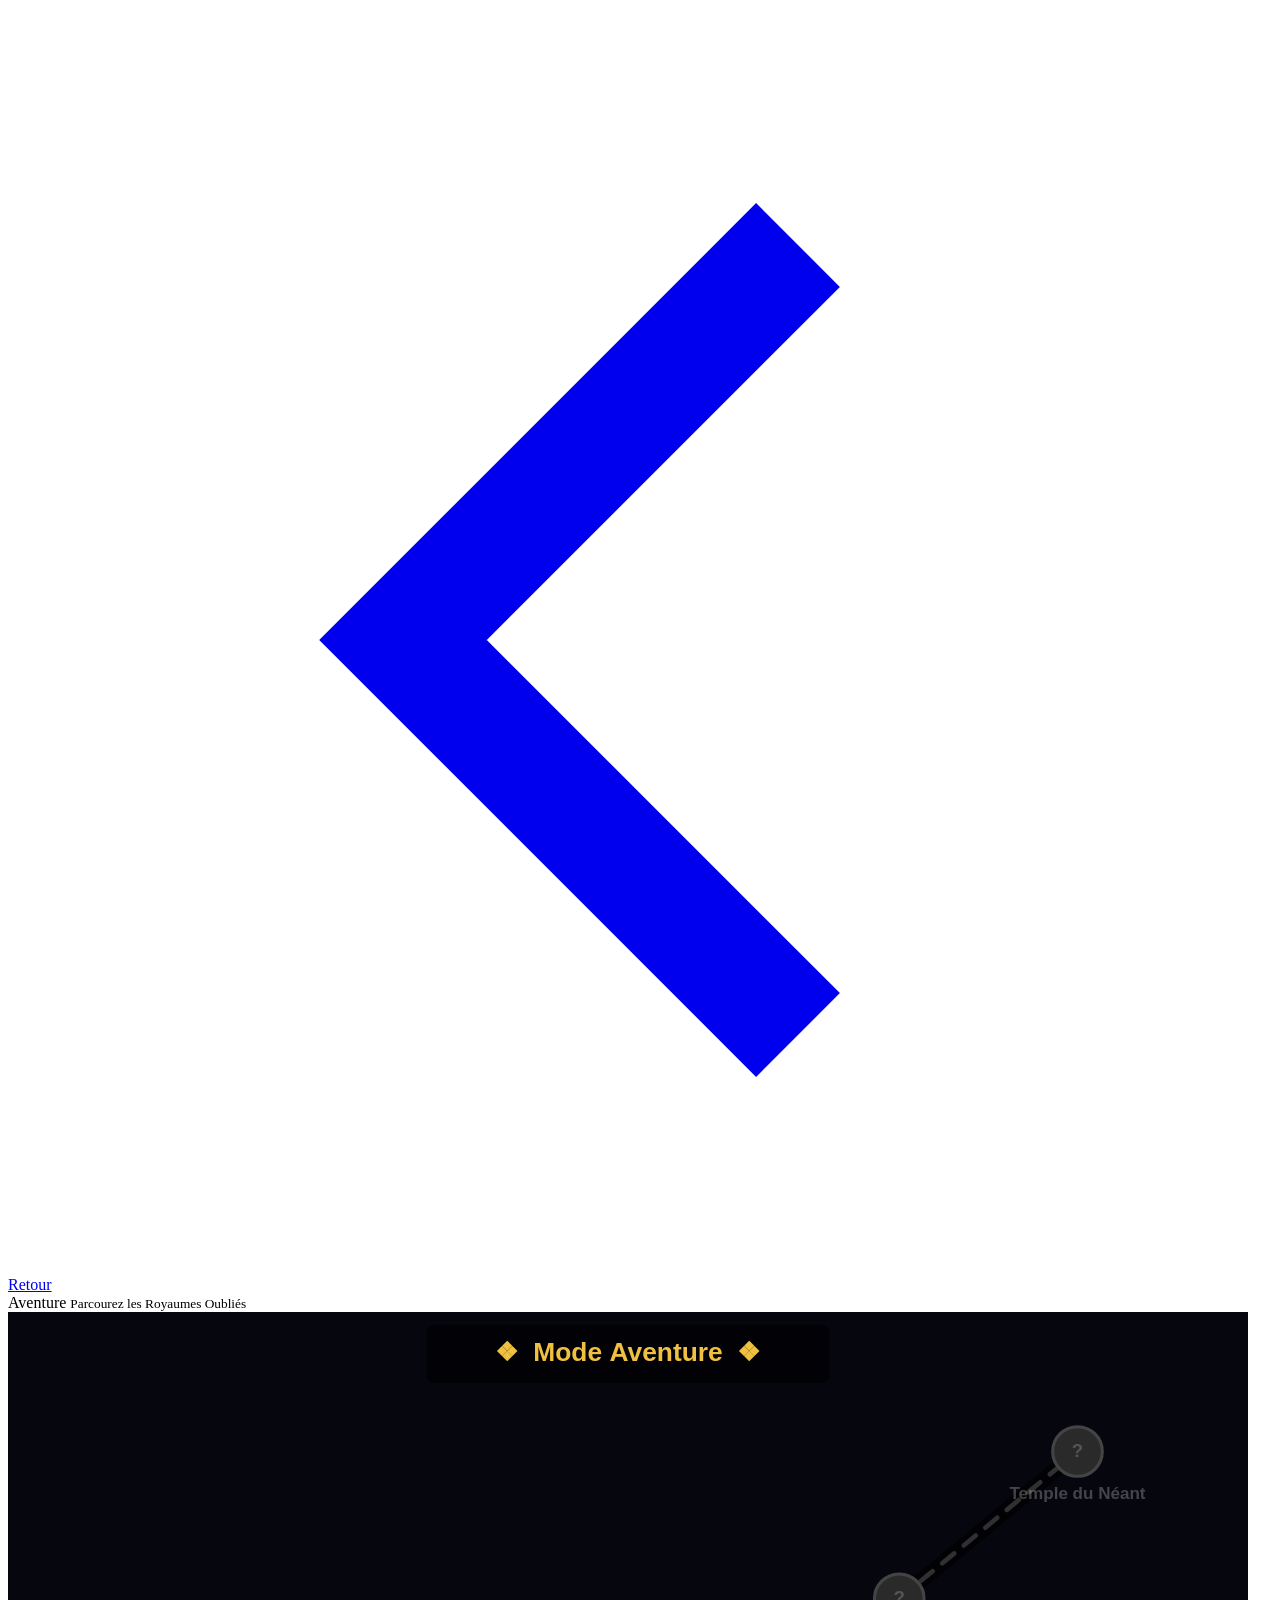
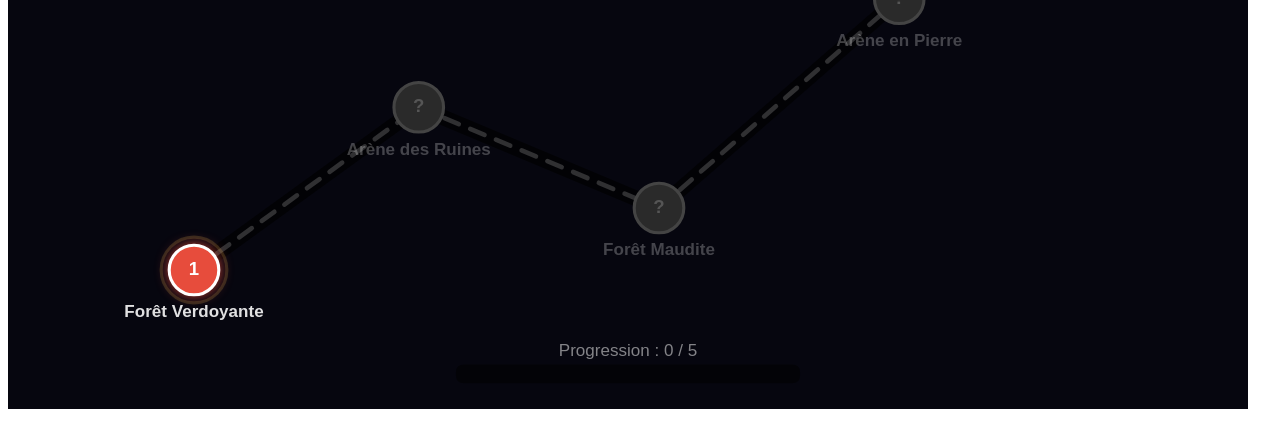
==== aventure.html @ 9d13b928 "v0.13.01" ====
<!DOCTYPE html>
<html lang="fr">
<head>
    <meta charset="UTF-8">
    <meta name="viewport" content="width=device-width, initial-scale=1.0">
    <title>Arena — Aventure</title>
    <link rel="preconnect" href="https://fonts.googleapis.com">
    <link href="https://fonts.googleapis.com/css2?family=Cinzel+Decorative:wght@700&family=Crimson+Text:ital,wght@0,400;0,600;1,400&display=swap" rel="stylesheet">
    <link rel="stylesheet" href="asset/css/map_arene.css">
</head>
<body>

    <div class="bg"></div>
    <div class="bg-lines"></div>

    <header>
        <a href="index.html" class="nav-back">
            <svg viewBox="0 0 16 16" fill="none" stroke="currentColor" stroke-width="1.5">
                <path d="M10 3L5 8l5 5"/>
            </svg>
            Retour
        </a>
        <div class="header-title">
            Aventure
            <small>Parcourez les Royaumes Oubliés</small>
        </div>
        <div class="header-right"></div>
    </header>

    <div class="canvas-wrap">
        <canvas id="mapCanvas"></canvas>
    </div>

    <!-- Config partagée -->
    <script src="asset/js/characters/swordsman.js"></script>
    <script src="asset/js/characters/skeleton.js"></script>
    <script src="asset/js/map_data.js"></script>
    <!-- Logique du mode aventure -->
    <script src="asset/js/aventure.js"></script>

</body>
</html>
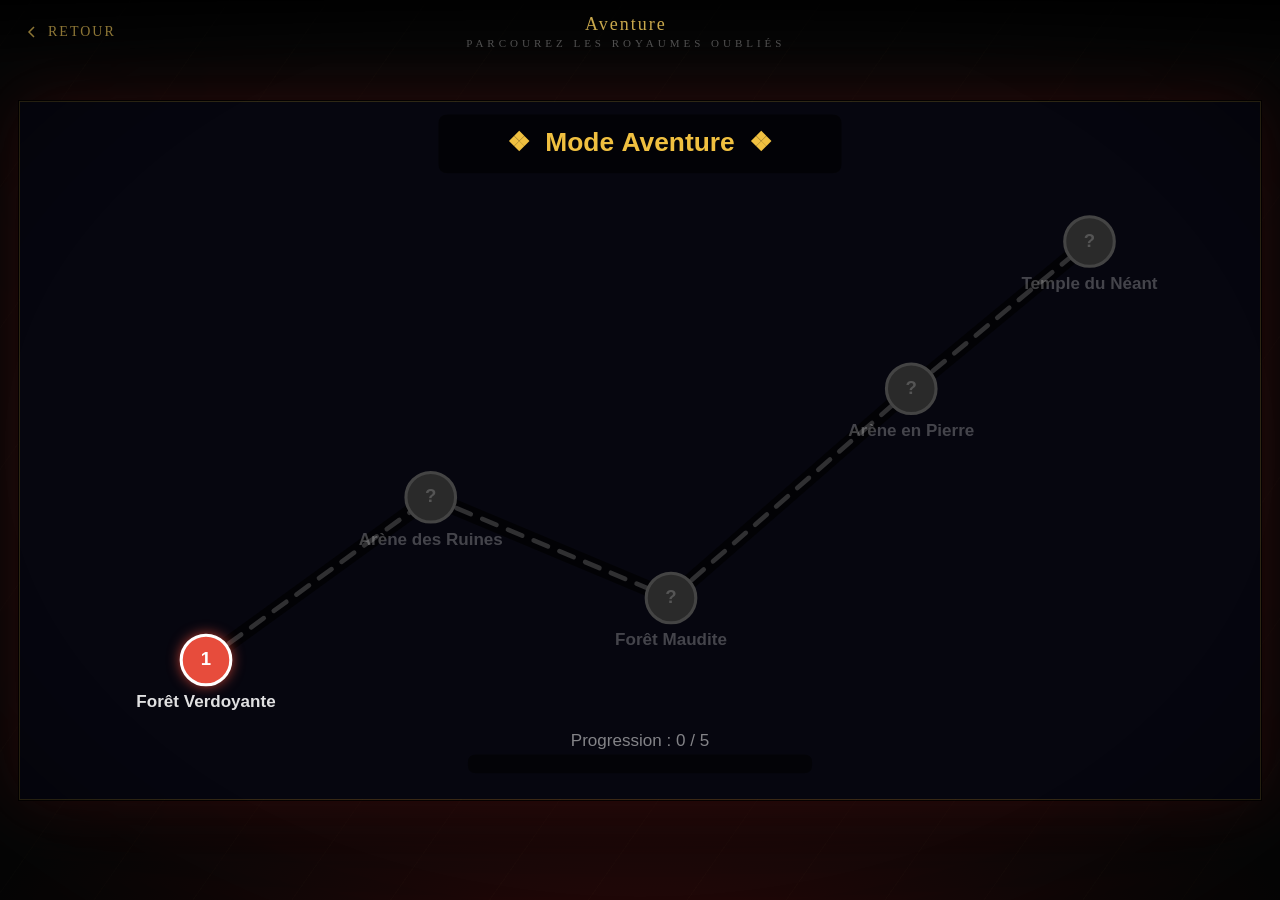
==== commit 1cfe4bb2: "v0.15.00" ====
--- a/aventure.html
+++ b/aventure.html
@@ -2,7 +2,7 @@
 <html lang="fr">
 <head>
     <meta charset="UTF-8">
-    <meta name="viewport" content="width=device-width, initial-scale=1.0">
+    <meta name="viewport" content="width=device-width, initial-scale=1.0, maximum-scale=1.0, user-scalable=no">
     <title>Arena — Aventure</title>
     <link rel="preconnect" href="https://fonts.googleapis.com">
     <link href="https://fonts.googleapis.com/css2?family=Cinzel+Decorative:wght@700&family=Crimson+Text:ital,wght@0,400;0,600;1,400&display=swap" rel="stylesheet">
--- a/asset/css/map_arene.css
+++ b/asset/css/map_arene.css
@@ -0,0 +1,107 @@
+*, *::before, *::after { margin: 0; padding: 0; box-sizing: border-box; }
+
+:root {
+    --gold:    #c9a84c;
+    --gold-lt: #f0c040;
+    --red:     #e74c3c;
+    --bg:      #080808;
+}
+
+html, body {
+    width: 100%; height: 100%;
+    background: var(--bg);
+    overflow: hidden;
+    font-family: 'Crimson Text', Georgia, serif;
+    color: #ddd;
+}
+
+/* ── Fond ── */
+.bg {
+    position: fixed; inset: 0;
+    background:
+        radial-gradient(ellipse 80% 60% at 50% 110%, #2a0808 0%, transparent 65%),
+        #080808;
+}
+.bg-lines {
+    position: fixed; inset: 0; pointer-events: none;
+    background: repeating-linear-gradient(
+        -55deg, transparent, transparent 80px,
+        rgba(201,168,76,0.015) 80px, rgba(201,168,76,0.015) 81px
+    );
+}
+
+/* ── Header ── */
+header {
+    position: fixed; top: 0; left: 0; right: 0;
+    z-index: 30;
+    display: flex; align-items: center; justify-content: space-between;
+    padding: 14px 24px;
+    background: linear-gradient(to bottom, rgba(0,0,0,0.85), transparent);
+    pointer-events: none;
+}
+
+.nav-back {
+    pointer-events: auto;
+    display: flex; align-items: center; gap: 8px;
+    font-family: 'Crimson Text', serif;
+    font-size: 14px; letter-spacing: 2px;
+    text-transform: uppercase; text-decoration: none;
+    color: rgba(201,168,76,0.7);
+    transition: color 0.2s;
+}
+.nav-back:hover { color: var(--gold-lt); }
+.nav-back svg { width: 16px; height: 16px; }
+
+.header-title {
+    font-family: 'Cinzel Decorative', serif;
+    font-size: clamp(13px, 1.8vw, 18px);
+    color: var(--gold);
+    letter-spacing: 2px;
+    text-align: center;
+}
+.header-title small {
+    display: block;
+    font-family: 'Crimson Text', serif;
+    font-size: 11px;
+    letter-spacing: 4px;
+    color: rgba(255,255,255,0.3);
+    text-transform: uppercase;
+    margin-top: 2px;
+}
+
+.header-right { width: 120px; } /* équilibre le flex */
+
+/* ── Zone canvas ── */
+.canvas-wrap {
+    position: relative; z-index: 10;
+    width: 100%; height: 100%;
+    display: flex; align-items: center; justify-content: center;
+}
+
+canvas {
+    display: block;
+    border: 1px solid rgba(201,168,76,0.2);
+    box-shadow:
+        0 0 0 1px rgba(0,0,0,0.8),
+        0 0 60px rgba(139,26,26,0.3),
+        0 0 120px rgba(0,0,0,0.6);
+    image-rendering: pixelated;
+    touch-action: none;
+}
+
+/* Vignette autour du canvas */
+.canvas-wrap::after {
+    content: '';
+    position: fixed; inset: 0;
+    background: radial-gradient(ellipse 90% 90% at 50% 50%, transparent 55%, rgba(0,0,0,0.7) 100%);
+    pointer-events: none;
+    z-index: 20;
+}
+
+/* ── Mobile / tablette paysage ── */
+@media (orientation: landscape) and (max-height: 520px) {
+    header { padding: 8px 16px; }
+    .header-title { font-size: clamp(11px, 1.4vw, 14px); }
+    .nav-back { font-size: 12px; }
+    .nav-back svg { width: 13px; height: 13px; }
+}
